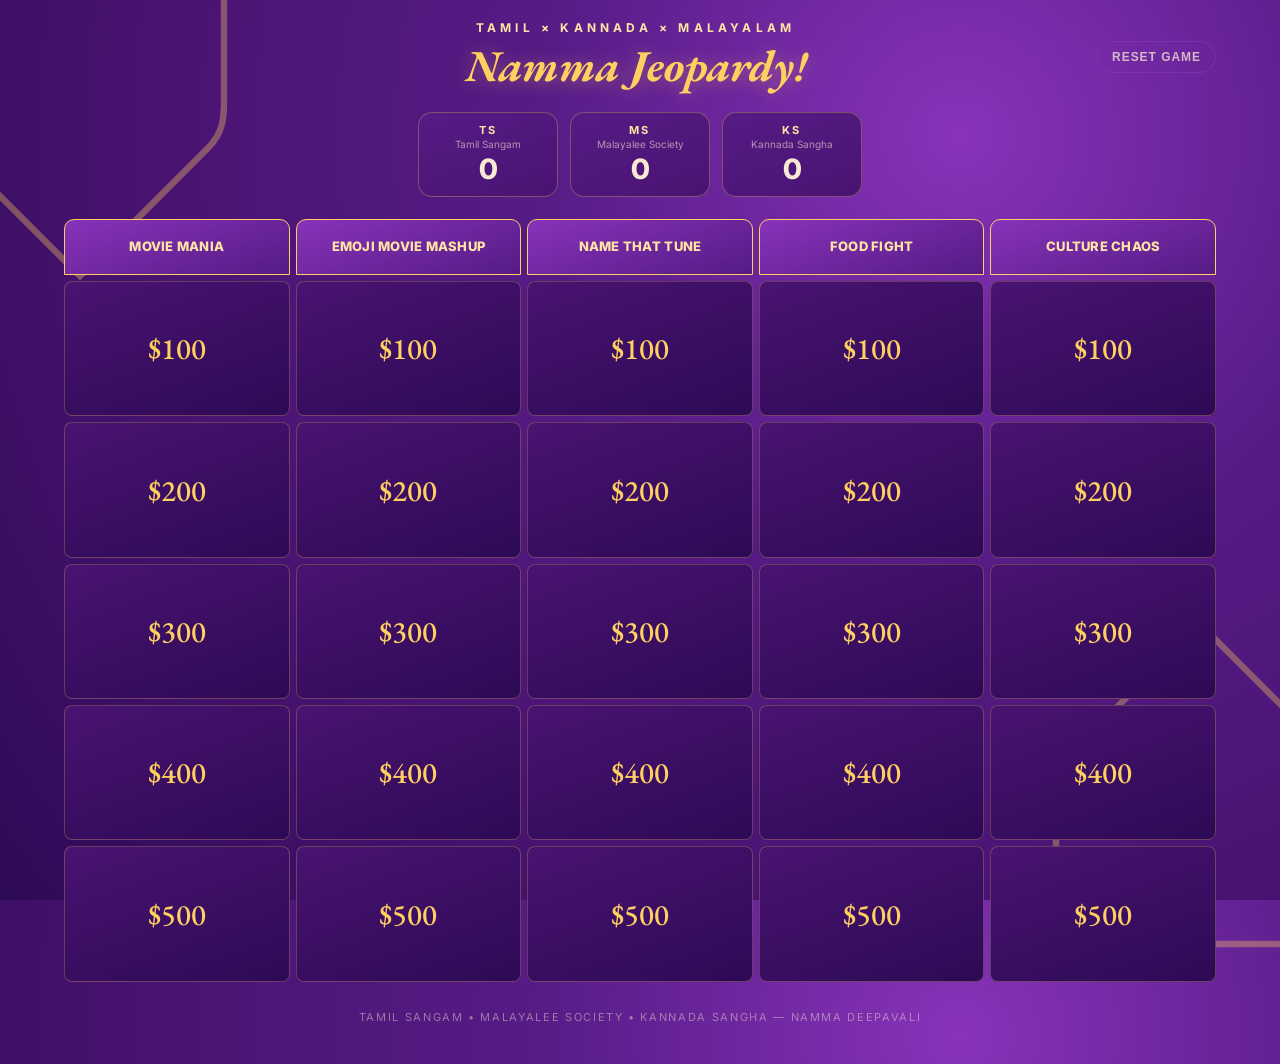
==== jeopardy/index.html @ 2c3c17ac "first pass" ====
<!doctype html>
<html lang="en">
<head>
<meta charset="UTF-8" />
<meta name="viewport" content="width=device-width, initial-scale=1.0" />
<title>Namma Jeopardy! — Deepavali Edition</title>
<link rel="stylesheet" href="style.css" />
</head>
<body>

<svg class="bg-arch tl" viewBox="0 0 200 220" fill="none" xmlns="http://www.w3.org/2000/svg">
  <path d="M100 10 L180 90 C190 100 190 110 190 120 L190 210 L10 210 L10 120 C10 110 10 100 20 90 Z" stroke="#FFD060" stroke-width="4"/>
</svg>
<svg class="bg-arch br" viewBox="0 0 200 220" fill="none" xmlns="http://www.w3.org/2000/svg">
  <path d="M100 10 L180 90 C190 100 190 110 190 120 L190 210 L10 210 L10 120 C10 110 10 100 20 90 Z" stroke="#FFD060" stroke-width="4"/>
</svg>

<div class="app">
  <div class="topbar">
    <div style="width:110px;"></div>
    <div class="title-block">
      <div class="eyebrow">Tamil &times; Kannada &times; Malayalam</div>
      <h1>Namma Jeopardy!</h1>
    </div>
    <button class="reset-btn" id="resetBtn">Reset Game</button>
  </div>

  <div class="scoreboard" id="scoreboard"></div>

  <div class="board" id="board"></div>

  <footer>Tamil Sangam &bull; Malayalee Society &bull; Kannada Sangha &mdash; Namma Deepavali</footer>
</div>

<!-- Clue / Answer full-screen view -->
<div class="clue-screen hidden" id="clueScreen">
  <div class="clue-meta" id="clueMeta"></div>

  <div id="clueStage">
    <div class="clue-label">Your Clue</div>
    <div class="clue-text" id="clueText"></div>
    <div class="btn-row">
      <button class="btn" id="revealBtn">Reveal Answer</button>
      <button class="btn secondary" id="backFromClueBtn">Back to Board</button>
    </div>
  </div>

  <div id="answerStage" style="display:none;">
    <div class="clue-label">The Answer Is</div>
    <div class="answer-block">
      <div class="answer-text" id="answerText"></div>
      <div class="answer-tag" id="answerTag"></div>
    </div>

    <div class="award-heading">Who got it right?</div>
    <div class="award-row" id="awardRow"></div>

    <div class="back-btn-wrap">
      <button class="btn secondary" id="backFromAnswerBtn">Back to Board</button>
    </div>
  </div>
</div>

<!-- Reset confirmation modal -->
<div class="modal-overlay hidden" id="resetModal">
  <div class="modal">
    <p>Reset the whole game? This clears every used clue and all team scores.</p>
    <div class="btn-row">
      <button class="btn" id="confirmResetBtn">Yes, Reset</button>
      <button class="btn secondary" id="cancelResetBtn">Cancel</button>
    </div>
  </div>
</div>

<!-- Manual score adjust modal -->
<div class="modal-overlay hidden" id="scoreModal">
  <div class="modal">
    <p id="scoreModalLabel"></p>
    <div class="score-adjust-row">
      <button id="scoreMinus">&minus;</button>
      <div class="value" id="scoreModalValue">0</div>
      <button id="scorePlus">+</button>
    </div>
    <div class="btn-row">
      <button class="btn secondary" id="closeScoreModal">Done</button>
    </div>
  </div>
</div>

<script src="data.js"></script>
<script src="app.js"></script>
</body>
</html>
---- jeopardy/style.css ----
@import url('https://fonts.googleapis.com/css2?family=Inter:wght@400;600;700;800&family=EB+Garamond:ital,wght@0,500;1,500&display=swap');

:root {
  --purple-deep: #2d0a55;
  --purple-mid: #491372;
  --purple-light: #561b85;
  --purple-bright: #8733ba;
  --magenta: #d3249b;
  --cream: #f8e9d2;
  --coral: #fc485a;
  --orange: #ff8b58;
  --gold: #ffd060;
  --gold-light: #ffe4a4;
  --white: #ffffff;
}

* { box-sizing: border-box; }

html, body {
  height: 100%;
  margin: 0;
}

body {
  font-family: 'Inter', system-ui, sans-serif;
  background: radial-gradient(circle at 75% 15%, var(--purple-bright) 0%, var(--purple-light) 35%, var(--purple-mid) 65%, var(--purple-deep) 100%);
  color: var(--cream);
  min-height: 100vh;
  display: flex;
  flex-direction: column;
  align-items: center;
  overflow-x: hidden;
}

.bg-arch {
  position: fixed;
  pointer-events: none;
  opacity: 0.35;
  z-index: 0;
}
.bg-arch.tl { top: -60px; left: -80px; width: 320px; transform: rotate(180deg); }
.bg-arch.br { bottom: -60px; right: -80px; width: 320px; }

.app {
  position: relative;
  z-index: 1;
  width: 100%;
  max-width: 1200px;
  padding: 20px 24px 40px;
  display: flex;
  flex-direction: column;
  align-items: center;
}

/* ---------- Header ---------- */
.topbar {
  width: 100%;
  display: flex;
  justify-content: space-between;
  align-items: center;
  margin-bottom: 18px;
  gap: 16px;
  flex-wrap: wrap;
}

.title-block {
  text-align: center;
  flex: 1;
}

.title-block .eyebrow {
  letter-spacing: 0.35em;
  font-size: 12px;
  font-weight: 700;
  color: var(--gold-light);
  text-transform: uppercase;
}

.title-block h1 {
  font-family: 'EB Garamond', serif;
  font-style: italic;
  font-size: 44px;
  margin: 2px 0 0;
  color: var(--gold);
  text-shadow: 0 2px 18px rgba(255, 208, 96, 0.35);
}

.reset-btn {
  background: transparent;
  border: 1px solid var(--purple-bright);
  color: var(--cream);
  opacity: 0.75;
  padding: 8px 14px;
  border-radius: 999px;
  font-size: 12px;
  font-weight: 700;
  letter-spacing: 0.08em;
  text-transform: uppercase;
  cursor: pointer;
  transition: all 0.15s ease;
  white-space: nowrap;
}
.reset-btn:hover { opacity: 1; border-color: var(--gold); color: var(--gold); }

/* ---------- Scoreboard ---------- */
.scoreboard {
  display: flex;
  gap: 12px;
  width: 100%;
  justify-content: center;
  margin-bottom: 22px;
  flex-wrap: wrap;
}

.team-score {
  background: linear-gradient(160deg, var(--purple-light), var(--purple-mid));
  border: 1px solid rgba(255, 208, 96, 0.3);
  border-radius: 14px;
  padding: 10px 20px;
  min-width: 140px;
  text-align: center;
  cursor: pointer;
  transition: transform 0.15s ease, border-color 0.15s ease;
}
.team-score:hover { transform: translateY(-2px); border-color: var(--gold); }
.team-score .label {
  font-size: 11px;
  letter-spacing: 0.2em;
  color: var(--gold-light);
  font-weight: 700;
}
.team-score .full {
  font-size: 10px;
  color: var(--cream);
  opacity: 0.6;
  margin-top: 1px;
}
.team-score .points {
  font-size: 28px;
  font-weight: 800;
  color: var(--cream);
  margin-top: 2px;
}

/* ---------- Board ---------- */
.board {
  display: grid;
  grid-template-columns: repeat(5, 1fr);
  gap: 6px;
  width: 100%;
}

.cat-header {
  background: linear-gradient(160deg, var(--purple-bright), var(--purple-light));
  border: 1px solid var(--gold);
  border-radius: 10px 10px 0 0;
  padding: 12px 6px;
  text-align: center;
  font-weight: 800;
  font-size: 13px;
  letter-spacing: 0.02em;
  text-transform: uppercase;
  color: var(--gold-light);
  min-height: 56px;
  display: flex;
  align-items: center;
  justify-content: center;
  line-height: 1.2;
}

.cell {
  aspect-ratio: 5 / 3;
  border: 1px solid rgba(255, 208, 96, 0.25);
  border-radius: 8px;
  background: linear-gradient(160deg, var(--purple-mid), var(--purple-deep));
  display: flex;
  align-items: center;
  justify-content: center;
  font-family: 'EB Garamond', serif;
  font-weight: 500;
  font-size: 30px;
  color: var(--gold);
  cursor: pointer;
  transition: transform 0.12s ease, box-shadow 0.12s ease, background 0.12s ease;
  position: relative;
}

.cell:hover {
  background: linear-gradient(160deg, var(--purple-bright), var(--purple-light));
  transform: scale(1.03);
  box-shadow: 0 6px 20px rgba(135, 51, 186, 0.45);
}

.cell.used {
  background: rgba(45, 10, 85, 0.4);
  color: rgba(255, 208, 96, 0.25);
  cursor: default;
  border-color: rgba(255, 208, 96, 0.08);
}
.cell.used:hover { transform: none; box-shadow: none; background: rgba(45, 10, 85, 0.4); }
.cell.used::after {
  content: "✓";
  position: absolute;
  font-family: 'Inter', sans-serif;
  font-size: 20px;
  font-weight: 800;
  color: rgba(211, 36, 155, 0.55);
}

/* ---------- Clue overlay ---------- */
.clue-screen {
  position: fixed;
  inset: 0;
  z-index: 10;
  background: radial-gradient(circle at 50% 20%, var(--purple-bright) 0%, var(--purple-mid) 45%, var(--purple-deep) 100%);
  display: flex;
  flex-direction: column;
  align-items: center;
  justify-content: center;
  padding: 40px;
  text-align: center;
}

.clue-screen.hidden { display: none; }

.clue-meta {
  letter-spacing: 0.3em;
  text-transform: uppercase;
  font-size: 13px;
  font-weight: 700;
  color: var(--gold-light);
  margin-bottom: 28px;
}

.clue-label {
  display: inline-block;
  border: 1px solid var(--gold);
  color: var(--gold);
  letter-spacing: 0.25em;
  font-size: 12px;
  font-weight: 700;
  padding: 5px 16px;
  border-radius: 999px;
  margin-bottom: 26px;
  text-transform: uppercase;
}

.clue-text {
  font-family: 'EB Garamond', serif;
  font-size: 40px;
  max-width: 820px;
  line-height: 1.35;
  color: var(--white);
  margin-bottom: 10px;
}

.clue-text.emoji {
  font-size: 64px;
  font-family: inherit;
  line-height: 1.6;
}

.answer-block {
  margin-top: 6px;
}

.answer-text {
  font-family: 'EB Garamond', serif;
  font-size: 44px;
  color: var(--gold);
  margin-bottom: 6px;
}

.answer-tag {
  font-size: 14px;
  color: var(--cream);
  opacity: 0.7;
  margin-bottom: 30px;
}

.btn-row {
  display: flex;
  gap: 14px;
  flex-wrap: wrap;
  justify-content: center;
  margin-top: 18px;
}

.btn {
  background: linear-gradient(160deg, var(--gold-light), var(--gold));
  color: var(--purple-deep);
  border: none;
  padding: 14px 28px;
  border-radius: 999px;
  font-weight: 800;
  font-size: 14px;
  letter-spacing: 0.06em;
  text-transform: uppercase;
  cursor: pointer;
  transition: transform 0.12s ease, box-shadow 0.12s ease;
}
.btn:hover { transform: translateY(-2px); box-shadow: 0 8px 22px rgba(255, 208, 96, 0.35); }

.btn.secondary {
  background: transparent;
  color: var(--cream);
  border: 1px solid rgba(248, 233, 210, 0.4);
}
.btn.secondary:hover { border-color: var(--gold); color: var(--gold); box-shadow: none; }

.award-heading {
  font-size: 13px;
  letter-spacing: 0.2em;
  text-transform: uppercase;
  color: var(--cream);
  opacity: 0.7;
  margin: 26px 0 10px;
}

.award-row {
  display: flex;
  gap: 12px;
  flex-wrap: wrap;
  justify-content: center;
}

.award-btn {
  background: linear-gradient(160deg, var(--purple-light), var(--purple-mid));
  border: 1px solid var(--gold);
  color: var(--gold-light);
  padding: 10px 20px;
  border-radius: 10px;
  font-weight: 700;
  font-size: 13px;
  cursor: pointer;
  transition: all 0.12s ease;
}
.award-btn:hover { background: linear-gradient(160deg, var(--purple-bright), var(--purple-light)); color: var(--white); }

.award-btn.none {
  border-color: rgba(248, 233, 210, 0.3);
  color: var(--cream);
  opacity: 0.7;
}

.back-btn-wrap {
  margin-top: 34px;
}

/* ---------- Modal (reset confirm / score adjust) ---------- */
.modal-overlay {
  position: fixed;
  inset: 0;
  background: rgba(10, 2, 24, 0.65);
  display: flex;
  align-items: center;
  justify-content: center;
  z-index: 20;
}
.modal-overlay.hidden { display: none; }

.modal {
  background: linear-gradient(160deg, var(--purple-light), var(--purple-deep));
  border: 1px solid var(--gold);
  border-radius: 16px;
  padding: 28px 32px;
  max-width: 360px;
  text-align: center;
}
.modal p { margin: 0 0 20px; font-size: 15px; line-height: 1.5; }
.modal .btn-row { margin-top: 0; }

.score-adjust-row {
  display: flex;
  align-items: center;
  justify-content: center;
  gap: 16px;
  margin-bottom: 20px;
}
.score-adjust-row button {
  width: 40px;
  height: 40px;
  border-radius: 50%;
  border: 1px solid var(--gold);
  background: transparent;
  color: var(--gold);
  font-size: 20px;
  font-weight: 800;
  cursor: pointer;
}
.score-adjust-row button:hover { background: var(--gold); color: var(--purple-deep); }
.score-adjust-row .value {
  font-size: 30px;
  font-weight: 800;
  min-width: 70px;
}

footer {
  margin-top: 28px;
  font-size: 11px;
  letter-spacing: 0.15em;
  text-transform: uppercase;
  color: var(--cream);
  opacity: 0.45;
  text-align: center;
}

@media (max-width: 760px) {
  .title-block h1 { font-size: 30px; }
  .cat-header { font-size: 10px; min-height: 46px; }
  .cell { font-size: 18px; }
  .clue-text { font-size: 26px; }
  .clue-text.emoji { font-size: 40px; }
  .answer-text { font-size: 28px; }
}
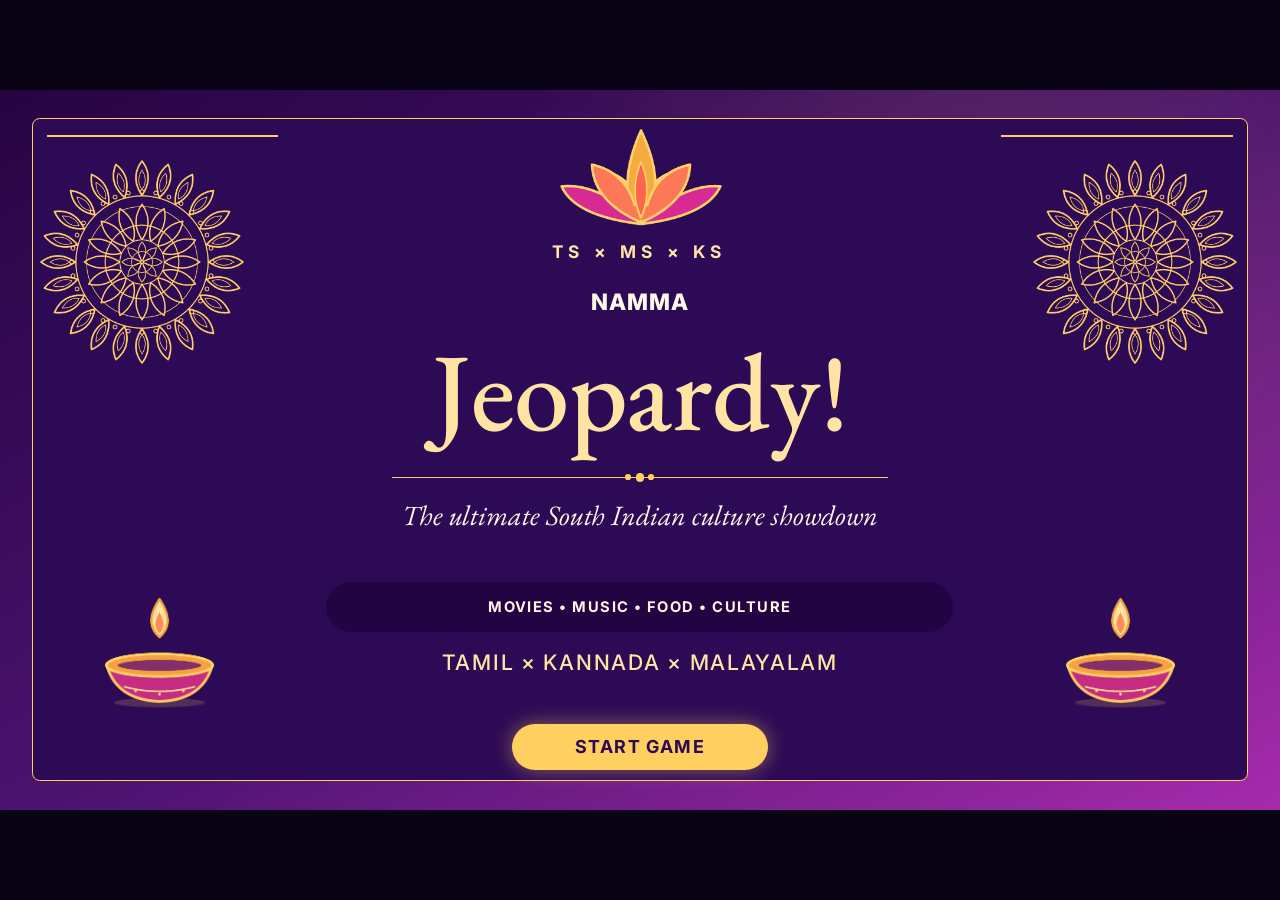
==== commit c9ef9e19: "fix styling" ====
--- a/jeopardy/index.html
+++ b/jeopardy/index.html
@@ -7,84 +7,127 @@
 <link rel="stylesheet" href="style.css" />
 </head>
 <body>
+<div class="viewport">
 
-<svg class="bg-arch tl" viewBox="0 0 200 220" fill="none" xmlns="http://www.w3.org/2000/svg">
-  <path d="M100 10 L180 90 C190 100 190 110 190 120 L190 210 L10 210 L10 120 C10 110 10 100 20 90 Z" stroke="#FFD060" stroke-width="4"/>
-</svg>
-<svg class="bg-arch br" viewBox="0 0 200 220" fill="none" xmlns="http://www.w3.org/2000/svg">
-  <path d="M100 10 L180 90 C190 100 190 110 190 120 L190 210 L10 210 L10 120 C10 110 10 100 20 90 Z" stroke="#FFD060" stroke-width="4"/>
-</svg>
+  <!-- ============ TITLE SCREEN ============ -->
+  <div class="slide bg-title active" id="screen-title">
+    <div class="card frame"></div>
+    <div class="line topline box" style="left:3.675%;top:6.267%;width:18.075%;"></div>
+    <div class="line topline box" style="left:78.225%;top:6.267%;width:18.075%;"></div>
+    <img class="art box" src="assets/mandala.png" style="left:1.875%;top:7.467%;width:18.45%;height:32.8%;" />
+    <img class="art box" src="assets/mandala.png" style="left:79.425%;top:7.467%;width:18.45%;height:32.8%;" />
+    <img class="art box" src="assets/lotus.png" style="left:41.1%;top:1.733%;width:18%;height:18.56%;" />
 
-<div class="app">
-  <div class="topbar">
-    <div style="width:110px;"></div>
-    <div class="title-block">
-      <div class="eyebrow">Tamil &times; Kannada &times; Malayalam</div>
-      <h1>Namma Jeopardy!</h1>
-    </div>
-    <button class="reset-btn" id="resetBtn">Reset Game</button>
+    <div class="txt center eyebrow box" style="left:28.2%;top:21.067%;width:43.5%;height:4.133%;">TS &times; MS &times; KS</div>
+    <div class="txt center namma box" style="left:15%;top:27.6%;width:69.975%;height:7.333%;">NAMMA</div>
+    <div class="txt garamond center script-title box" style="left:10.725%;top:32.667%;width:78.6%;height:18%;">Jeopardy!</div>
+
+    <div class="line divider box" style="left:30.6%;top:53.733%;width:38.775%;"></div>
+    <div class="dot box" style="left:49.657%;top:53.187%;width:0.675%;height:1.2%;"></div>
+    <div class="dot box" style="left:48.862%;top:53.333%;width:0.45%;height:0.8%;"></div>
+    <div class="dot box" style="left:50.663%;top:53.333%;width:0.45%;height:0.8%;"></div>
+
+    <div class="txt garamond center tagline box" style="left:15.75%;top:56.8%;width:68.475%;height:6.667%;">The ultimate South Indian culture showdown</div>
+
+    <div class="card pillbar box" style="left:25.5%;top:68.4%;width:48.975%;height:6.933%;border:none;"></div>
+    <div class="txt center pillbar-text box" style="left:26.625%;top:68.933%;width:46.725%;height:5.867%;display:flex;align-items:center;justify-content:center;">MOVIES &bull; MUSIC &bull; FOOD &bull; CULTURE</div>
+    <div class="txt center sub-languages box" style="left:30%;top:77.733%;width:39.975%;height:5.733%;">TAMIL &times; KANNADA &times; MALAYALAM</div>
+
+    <img class="art box" src="assets/diya.png" style="left:6.225%;top:68.8%;width:12.525%;height:17.368%;" />
+    <img class="art box" src="assets/diya.png" style="left:81.3%;top:68.8%;width:12.525%;height:17.368%;" />
+
+    <button class="pill start-btn" id="startBtn" style="left:40%;top:88%;width:20%;height:6.5%;">Start Game</button>
   </div>
 
-  <div class="scoreboard" id="scoreboard"></div>
+  <!-- ============ BOARD SCREEN ============ -->
+  <div class="slide bg-dark" id="screen-board">
+    <div class="card frame1"></div>
+    <div class="card frame2"></div>
+    <div class="card frame3"></div>
+    <button id="boardResetBtn">Reset Game</button>
+    <button id="boardFinishBtn">Finish Game</button>
 
-  <div class="board" id="board"></div>
+    <div class="card grid-card"></div>
+    <div class="txt garamond center board-title box" style="left:8.625%;top:11.2%;width:82.725%;height:7.733%;">South Side Jeopardy</div>
+    <div class="txt center sparkle box" style="left:48.5%;top:17.6%;width:3%;height:2%;">&#10022;</div>
+    <div class="txt center board-sub box" style="left:10.5%;top:18.8%;width:78.975%;height:3.333%;">PICK A CATEGORY &amp; POINT VALUE</div>
 
-  <footer>Tamil Sangam &bull; Malayalee Society &bull; Kannada Sangha &mdash; Namma Deepavali</footer>
-</div>
+    <div class="scorebar" id="scoreboard"></div>
 
-<!-- Clue / Answer full-screen view -->
-<div class="clue-screen hidden" id="clueScreen">
-  <div class="clue-meta" id="clueMeta"></div>
+    <div id="boardGrid"></div>
 
-  <div id="clueStage">
-    <div class="clue-label">Your Clue</div>
-    <div class="clue-text" id="clueText"></div>
-    <div class="btn-row">
-      <button class="btn" id="revealBtn">Reveal Answer</button>
-      <button class="btn secondary" id="backFromClueBtn">Back to Board</button>
-    </div>
+    <div class="txt center board-footer box" style="left:8.625%;top:84.667%;width:82.725%;height:3.2%;">KS &times; MS &times; TS &nbsp;&nbsp;&bull;&nbsp;&nbsp; NAMMA DEEPAVALI</div>
   </div>
 
-  <div id="answerStage" style="display:none;">
-    <div class="clue-label">The Answer Is</div>
-    <div class="answer-block">
-      <div class="answer-text" id="answerText"></div>
-      <div class="answer-tag" id="answerTag"></div>
-    </div>
+  <!-- ============ CLUE SCREEN ============ -->
+  <div class="slide bg-dark" id="screen-clue">
+    <div class="card outer"></div>
+    <img class="art mandala-big box" src="assets/mandala.png" />
+    <img class="art mandala-small box" src="assets/mandala.png" />
+    <img class="art diya box" src="assets/diya.png" />
 
-    <div class="award-heading">Who got it right?</div>
-    <div class="award-row" id="awardRow"></div>
+    <div class="txt meta box" id="clueMeta" style="left:7.05%;top:11.467%;width:60%;height:4.267%;"></div>
+    <div class="pill clue-tag static box" style="left:7.05%;top:19.867%;width:12.9%;height:6.4%;">Your Clue</div>
+    <div class="txt garamond clue-body box" id="clueBody" style="left:6.525%;top:30%;width:61.125%;height:31.333%;"></div>
 
-    <div class="back-btn-wrap">
-      <button class="btn secondary" id="backFromAnswerBtn">Back to Board</button>
-    </div>
+    <div class="line divider-line box" style="left:7.2%;top:65.467%;width:59.25%;"></div>
+    <div class="dot box" style="left:36.495%;top:64.92%;width:0.675%;height:1.2%;"></div>
+    <div class="dot box" style="left:35.7%;top:65.067%;width:0.45%;height:0.8%;"></div>
+    <div class="dot box" style="left:37.5%;top:65.067%;width:0.45%;height:0.8%;"></div>
+
+    <div class="txt lock-label box" style="left:7.125%;top:72.133%;width:36.375%;height:4%;">Lock in your answer</div>
+    <button class="pill reveal-btn box" id="revealBtn" style="left:40.65%;top:77.2%;width:22.875%;height:7.867%;">Reveal Answer</button>
+
+    <div class="line footer-line box" style="left:5.4%;top:90.533%;width:89.175%;"></div>
+    <div class="txt footer-text box" style="left:5.55%;top:91.467%;width:26.25%;height:3.6%;">Namma Deepavali</div>
+    <div class="txt right footer-text box" id="clueNum" style="left:91.35%;top:91.467%;width:3.075%;height:3.6%;"></div>
   </div>
-</div>
 
-<!-- Reset confirmation modal -->
-<div class="modal-overlay hidden" id="resetModal">
-  <div class="modal">
-    <p>Reset the whole game? This clears every used clue and all team scores.</p>
-    <div class="btn-row">
-      <button class="btn" id="confirmResetBtn">Yes, Reset</button>
-      <button class="btn secondary" id="cancelResetBtn">Cancel</button>
-    </div>
+  <!-- ============ ANSWER SCREEN ============ -->
+  <div class="slide bg-dark" id="screen-answer">
+    <div class="card outer"></div>
+    <div class="card side-panel box"></div>
+    <div class="art-wrap box" style="left:62.175%;top:11.333%;width:30%;height:73.2%;"><img class="art" src="assets/arch.png" /></div>
+    <div class="art-wrap box" style="left:65.85%;top:31.6%;width:23.1%;height:32.032%;"><img class="art" src="assets/diya.png" /></div>
+
+    <div class="txt meta box" id="ansMeta" style="left:6.6%;top:9.733%;width:50.625%;height:4%;"></div>
+    <div class="txt garamond lead box" style="left:5.925%;top:19.333%;width:51.75%;height:15.733%;">The answer is&hellip;</div>
+    <div class="line divider-line box" style="left:6.6%;top:40.133%;width:36.15%;"></div>
+    <div class="txt garamond answer-name box" id="ansName" style="left:6.3%;top:44.533%;width:51.15%;height:16.267%;"></div>
+    <div class="txt tag box" id="ansTag" style="left:6.6%;top:63.733%;width:51.9%;height:5.6%;"></div>
+
+    <div class="txt award-heading box" style="left:6.6%;top:70.2%;width:50%;height:3%;">Who got it right?</div>
+    <div class="award-row box" id="awardRow" style="left:6.6%;top:74%;width:52%;height:6%;"></div>
+
+    <button class="pill back-btn box" id="backFromAnswerBtn" style="left:6.525%;top:81.5%;width:24.375%;height:7.467%;">Back to Board</button>
+
+    <div class="line footer-line box" style="left:5.4%;top:90.533%;width:89.175%;"></div>
+    <div class="txt footer-text box" style="left:5.55%;top:91.467%;width:26.25%;height:3.6%;">Namma Deepavali</div>
+    <div class="txt right footer-text box" id="ansNum" style="left:91.35%;top:91.467%;width:3.075%;height:3.6%;"></div>
   </div>
-</div>
 
-<!-- Manual score adjust modal -->
-<div class="modal-overlay hidden" id="scoreModal">
-  <div class="modal">
-    <p id="scoreModalLabel"></p>
-    <div class="score-adjust-row">
-      <button id="scoreMinus">&minus;</button>
-      <div class="value" id="scoreModalValue">0</div>
-      <button id="scorePlus">+</button>
-    </div>
-    <div class="btn-row">
-      <button class="btn secondary" id="closeScoreModal">Done</button>
-    </div>
+  <!-- ============ CLOSING SCREEN ============ -->
+  <div class="slide bg-title" id="screen-closing">
+    <div class="card frame"></div>
+    <img class="art mandala-center box" src="assets/mandala.png" />
+
+    <div class="txt center kicker box" style="left:20.475%;top:20.133%;width:59.25%;height:4.133%;">KS &times; MS &times; TS / NAMMA DEEPAVALI</div>
+    <div class="txt garamond center wellplayed box" style="left:10.125%;top:32.667%;width:79.725%;height:20.267%;">Well played!</div>
+
+    <div class="line divider-line box" style="left:33.825%;top:59.333%;width:32.25%;"></div>
+    <div class="dot box" style="left:49.62%;top:58.787%;width:0.675%;height:1.2%;"></div>
+    <div class="dot box" style="left:48.825%;top:58.933%;width:0.45%;height:0.8%;"></div>
+    <div class="dot box" style="left:50.625%;top:58.933%;width:0.45%;height:0.8%;"></div>
+
+    <div class="txt garamond center thanks box" style="left:18.225%;top:64.4%;width:63.675%;height:9.333%;">Thanks for playing along</div>
+    <div class="txt center sangams box" style="left:8.175%;top:80.667%;width:83.625%;height:4.133%;">TAMIL SANGAM &bull; MALAYALEE SOCIETY &bull; KANNADA SANGHA</div>
+
+    <img class="art lotus-left box" src="assets/lotus.png" />
+    <img class="art lotus-right box" src="assets/lotus.png" />
+
+    <button class="pill restart-btn box" id="restartBtn" style="left:38%;top:88%;width:24%;height:6%;">Play Again</button>
   </div>
+
 </div>
 
 <script src="data.js"></script>
--- a/jeopardy/style.css
+++ b/jeopardy/style.css
@@ -1,415 +1,327 @@
-@import url('https://fonts.googleapis.com/css2?family=Inter:wght@400;600;700;800&family=EB+Garamond:ital,wght@0,500;1,500&display=swap');
+@import url('https://fonts.googleapis.com/css2?family=Inter:wght@400;500;600;700;800&family=EB+Garamond:ital,wght@0,400;0,500;1,500&display=swap');
 
 :root {
+  /* 1 "u" = 1% of the slide's rendered width. Slide is a fixed 16:9 (13.333in x 7.5in = 960pt x 540pt). */
+  --u: min(1vw, 1.7778vh);
+
   --purple-deep: #2d0a55;
   --purple-mid: #491372;
   --purple-light: #561b85;
   --purple-bright: #8733ba;
   --magenta: #d3249b;
   --cream: #f8e9d2;
+  --cream-bright: #fff7e8;
   --coral: #fc485a;
   --orange: #ff8b58;
   --gold: #ffd060;
   --gold-light: #ffe4a4;
   --white: #ffffff;
+  --dark-caption: #310b51;
 }
 
 * { box-sizing: border-box; }
-
 html, body {
   height: 100%;
   margin: 0;
+  overflow: hidden;
+  background: #0a0215;
 }
 
 body {
+  display: flex;
+  align-items: center;
+  justify-content: center;
+}
+
+.viewport {
+  width: 100vw;
+  height: 100vh;
+  display: flex;
+  align-items: center;
+  justify-content: center;
+}
+
+/* The slide: fixed 16:9 box that always fits the viewport, never scrolls. */
+.slide {
+  position: relative;
+  width: calc(var(--u) * 100);
+  height: calc(var(--u) * 56.25);
+  overflow: hidden;
   font-family: 'Inter', system-ui, sans-serif;
-  background: radial-gradient(circle at 75% 15%, var(--purple-bright) 0%, var(--purple-light) 35%, var(--purple-mid) 65%, var(--purple-deep) 100%);
-  color: var(--cream);
-  min-height: 100vh;
-  display: flex;
-  flex-direction: column;
-  align-items: center;
-  overflow-x: hidden;
-}
-
-.bg-arch {
-  position: fixed;
+  background-size: cover;
+  background-position: center;
+  display: none;
+}
+.slide.active { display: block; }
+
+.slide.bg-dark { background-image: url('assets/bg-dark.png'); }
+.slide.bg-title { background-image: url('assets/bg-title.png'); }
+.slide.bg-cream { background-image: url('assets/bg-cream.png'); }
+
+/* generic absolutely-positioned box: left/top/width/height set inline per element */
+.box { position: absolute; }
+
+.card {
+  position: absolute;
+  border-style: solid;
+  box-sizing: border-box;
+}
+
+img.art {
+  position: absolute;
+  width: 100%;
+  height: 100%;
+  object-fit: contain;
   pointer-events: none;
-  opacity: 0.35;
-  z-index: 0;
-}
-.bg-arch.tl { top: -60px; left: -80px; width: 320px; transform: rotate(180deg); }
-.bg-arch.br { bottom: -60px; right: -80px; width: 320px; }
-
-.app {
-  position: relative;
-  z-index: 1;
-  width: 100%;
-  max-width: 1200px;
-  padding: 20px 24px 40px;
-  display: flex;
-  flex-direction: column;
-  align-items: center;
-}
-
-/* ---------- Header ---------- */
-.topbar {
-  width: 100%;
-  display: flex;
-  justify-content: space-between;
-  align-items: center;
-  margin-bottom: 18px;
-  gap: 16px;
-  flex-wrap: wrap;
-}
-
-.title-block {
+}
+
+.txt {
+  position: absolute;
+  font-family: 'Inter', sans-serif;
+  white-space: pre-wrap;
+  line-height: 1.15;
+}
+.txt.garamond { font-family: 'EB Garamond', serif; line-height: 1.2; }
+.txt.center { text-align: center; }
+.txt.right { text-align: right; }
+
+.line {
+  position: absolute;
+  background: var(--gold);
+}
+
+.dot {
+  position: absolute;
+  background: var(--gold);
+  border-radius: 50%;
+}
+
+.pill {
+  position: absolute;
+  display: flex;
+  align-items: center;
+  justify-content: center;
+  border-style: solid;
+  font-family: 'Inter', sans-serif;
+  font-weight: 700;
+  text-transform: uppercase;
+  cursor: pointer;
   text-align: center;
-  flex: 1;
-}
-
-.title-block .eyebrow {
-  letter-spacing: 0.35em;
-  font-size: 12px;
-  font-weight: 700;
+  line-height: 1.1;
+}
+.pill:hover { filter: brightness(1.12); }
+.pill.static { cursor: default; }
+.pill.static:hover { filter: none; }
+
+/* ============ TITLE SCREEN ============ */
+#screen-title .frame {
+  left: 2.475%; top: 3.867%; width: 95.025%; height: 92.133%;
+  background: var(--purple-deep);
+  border-color: var(--gold);
+  border-width: calc(var(--u) * 0.1144);
+  border-radius: calc(var(--u) * 0.6);
+}
+#screen-title .topline { height: calc(var(--u) * 0.1197); }
+#screen-title .eyebrow { font-weight: 700; letter-spacing: 0.3em; color: var(--gold-light); font-size: calc(var(--u) * 1.354); }
+#screen-title .namma { font-weight: 800; color: var(--cream-bright); font-size: calc(var(--u) * 1.771); letter-spacing: 0.04em; }
+#screen-title .script-title { font-weight: 500; color: var(--gold-light); font-size: calc(var(--u) * 8.646); }
+#screen-title .divider { height: calc(var(--u) * 0.1249); }
+#screen-title .tagline { font-style: italic; color: var(--cream-bright); font-size: calc(var(--u) * 2.1875); }
+#screen-title .pillbar { background: #230443; border-radius: calc(var(--u) * 2); }
+#screen-title .pillbar-text { font-weight: 700; letter-spacing: 0.1em; color: var(--cream-bright); font-size: calc(var(--u) * 1.146); }
+#screen-title .sub-languages { font-weight: 500; letter-spacing: 0.08em; color: var(--gold-light); font-size: calc(var(--u) * 1.667); }
+#screen-title .start-btn {
+  background: var(--gold);
+  color: var(--purple-deep);
+  border: none;
+  border-radius: calc(var(--u) * 3);
+  font-size: calc(var(--u) * 1.4);
+  letter-spacing: 0.08em;
+  box-shadow: 0 0 calc(var(--u) * 1.5) rgba(255, 208, 96, 0.45);
+}
+
+/* ============ BOARD SCREEN ============ */
+#screen-board .frame1 { left: 3%; top: 5.467%; width: 93.975%; height: 88.533%; background: var(--purple-deep); border-color: var(--gold); border-width: calc(var(--u) * 0.1144); border-radius: calc(var(--u) * 0.6); }
+#screen-board .frame2 { left: 5.25%; top: 9.333%; width: 89.475%; height: 76.4%; background: var(--purple-deep); border-color: var(--gold); border-width: calc(var(--u) * 0.1718); border-radius: calc(var(--u) * 0.4); }
+#screen-board .frame3 { left: 6.075%; top: 10.8%; width: 87.825%; height: 73.467%; background: var(--purple-deep); border-color: var(--gold); border-width: calc(var(--u) * 0.0781); border-radius: calc(var(--u) * 0.3); }
+#screen-board .grid-card { left: 6.6%; top: 12%; width: 86.775%; height: 69.867%; background: var(--purple-deep); }
+#screen-board .board-title { font-weight: 400; color: var(--gold); font-size: calc(var(--u) * 3.6458); }
+#screen-board .board-sub { font-weight: 700; letter-spacing: 0.08em; color: var(--cream); font-size: calc(var(--u) * 1.146); }
+#screen-board .sparkle { color: var(--gold-light); font-size: calc(var(--u) * 1.3); }
+#screen-board .board-footer { font-weight: 700; letter-spacing: 0.08em; color: var(--cream); font-size: calc(var(--u) * 0.9375); }
+
+.cat-header {
+  position: absolute;
+  border-color: var(--gold);
+  border-style: solid;
+  border-width: calc(var(--u) * 0.1042);
+  border-radius: calc(var(--u) * 0.4);
+  display: flex;
+  align-items: center;
+  justify-content: center;
+  text-align: center;
+  font-weight: 700;
+  text-transform: uppercase;
+  color: #fff;
+  padding: 0 2%;
+  line-height: 1.15;
+}
+
+.point-cell {
+  position: absolute;
+  border-color: var(--gold);
+  border-style: solid;
+  border-width: calc(var(--u) * 0.0781);
+  border-radius: calc(var(--u) * 0.3);
+  display: flex;
+  align-items: center;
+  justify-content: center;
+  font-weight: 700;
+  color: var(--gold);
+  font-size: calc(var(--u) * 2.6042);
+  cursor: pointer;
+  transition: filter 0.12s ease, transform 0.12s ease;
+}
+.point-cell:hover { filter: brightness(1.25); }
+.point-cell.used {
+  cursor: default;
+  color: rgba(255, 208, 96, 0.2);
+  filter: brightness(0.55);
+}
+.point-cell.used:hover { filter: brightness(0.55); }
+.point-cell.used::after {
+  content: "✓";
+  position: absolute;
+  color: rgba(211, 36, 155, 0.6);
+  font-size: calc(var(--u) * 1.6);
+  font-family: 'Inter', sans-serif;
+}
+
+#boardResetBtn {
+  position: absolute;
+  left: 2%; top: 1.3%;
+  background: transparent;
+  border: calc(var(--u) * 0.06) solid var(--gold-light);
   color: var(--gold-light);
-  text-transform: uppercase;
-}
-
-.title-block h1 {
-  font-family: 'EB Garamond', serif;
-  font-style: italic;
-  font-size: 44px;
-  margin: 2px 0 0;
-  color: var(--gold);
-  text-shadow: 0 2px 18px rgba(255, 208, 96, 0.35);
-}
-
-.reset-btn {
-  background: transparent;
-  border: 1px solid var(--purple-bright);
-  color: var(--cream);
-  opacity: 0.75;
-  padding: 8px 14px;
-  border-radius: 999px;
-  font-size: 12px;
+  font-family: 'Inter', sans-serif;
   font-weight: 700;
   letter-spacing: 0.08em;
   text-transform: uppercase;
-  cursor: pointer;
-  transition: all 0.15s ease;
-  white-space: nowrap;
-}
-.reset-btn:hover { opacity: 1; border-color: var(--gold); color: var(--gold); }
-
-/* ---------- Scoreboard ---------- */
-.scoreboard {
-  display: flex;
-  gap: 12px;
-  width: 100%;
-  justify-content: center;
-  margin-bottom: 22px;
-  flex-wrap: wrap;
-}
-
-.team-score {
-  background: linear-gradient(160deg, var(--purple-light), var(--purple-mid));
-  border: 1px solid rgba(255, 208, 96, 0.3);
-  border-radius: 14px;
-  padding: 10px 20px;
-  min-width: 140px;
-  text-align: center;
-  cursor: pointer;
-  transition: transform 0.15s ease, border-color 0.15s ease;
-}
-.team-score:hover { transform: translateY(-2px); border-color: var(--gold); }
-.team-score .label {
-  font-size: 11px;
-  letter-spacing: 0.2em;
+  font-size: calc(var(--u) * 0.8);
+  padding: calc(var(--u) * 0.35) calc(var(--u) * 0.9);
+  border-radius: calc(var(--u) * 2);
+  cursor: pointer;
+  z-index: 5;
+}
+#boardFinishBtn {
+  position: absolute;
+  right: 2%; top: 1.3%;
+  background: transparent;
+  border: calc(var(--u) * 0.06) solid var(--gold-light);
   color: var(--gold-light);
-  font-weight: 700;
-}
-.team-score .full {
-  font-size: 10px;
+  font-family: 'Inter', sans-serif;
+  font-weight: 700;
+  letter-spacing: 0.08em;
+  text-transform: uppercase;
+  font-size: calc(var(--u) * 0.8);
+  padding: calc(var(--u) * 0.35) calc(var(--u) * 0.9);
+  border-radius: calc(var(--u) * 2);
+  cursor: pointer;
+  z-index: 5;
+}
+
+.scorebar {
+  position: absolute;
+  left: 6.6%; top: 1.0%; width: 86.775%; height: 3.2%;
+  display: flex;
+  justify-content: center;
+  gap: 2%;
+}
+.score-chip {
+  display: flex;
+  align-items: center;
+  gap: 0.5em;
+  background: rgba(135, 51, 186, 0.35);
+  border: calc(var(--u) * 0.06) solid var(--gold);
+  border-radius: calc(var(--u) * 2);
+  padding: 0 1.2%;
   color: var(--cream);
-  opacity: 0.6;
-  margin-top: 1px;
-}
-.team-score .points {
-  font-size: 28px;
-  font-weight: 800;
-  color: var(--cream);
-  margin-top: 2px;
-}
-
-/* ---------- Board ---------- */
-.board {
-  display: grid;
-  grid-template-columns: repeat(5, 1fr);
-  gap: 6px;
-  width: 100%;
-}
-
-.cat-header {
-  background: linear-gradient(160deg, var(--purple-bright), var(--purple-light));
-  border: 1px solid var(--gold);
-  border-radius: 10px 10px 0 0;
-  padding: 12px 6px;
-  text-align: center;
-  font-weight: 800;
-  font-size: 13px;
-  letter-spacing: 0.02em;
-  text-transform: uppercase;
-  color: var(--gold-light);
-  min-height: 56px;
-  display: flex;
-  align-items: center;
-  justify-content: center;
-  line-height: 1.2;
-}
-
-.cell {
-  aspect-ratio: 5 / 3;
-  border: 1px solid rgba(255, 208, 96, 0.25);
-  border-radius: 8px;
-  background: linear-gradient(160deg, var(--purple-mid), var(--purple-deep));
-  display: flex;
-  align-items: center;
-  justify-content: center;
-  font-family: 'EB Garamond', serif;
-  font-weight: 500;
-  font-size: 30px;
-  color: var(--gold);
-  cursor: pointer;
-  transition: transform 0.12s ease, box-shadow 0.12s ease, background 0.12s ease;
+  font-weight: 700;
+  font-size: calc(var(--u) * 1.1);
+  cursor: pointer;
+}
+.score-chip .lbl { color: var(--gold-light); }
+
+/* ============ CLUE SCREEN ============ */
+#screen-clue .outer { left: 2.4%; top: 4%; width: 95.175%; height: 92%; border-color: var(--gold); border-width: calc(var(--u) * 0.1353); border-radius: calc(var(--u) * 0.5); }
+#screen-clue .meta { font-weight: 700; color: var(--cream-bright); font-size: calc(var(--u) * 1.25); }
+#screen-clue .clue-tag {
+  background: var(--magenta); border-color: var(--gold); border-width: calc(var(--u) * 0.0833);
+  color: #fff; font-size: calc(var(--u) * 1.1458); border-radius: calc(var(--u) * 0.5);
+}
+#screen-clue .clue-body {
+  font-weight: 400; color: var(--gold); font-size: calc(var(--u) * 4.1667);
+  overflow: hidden;
+}
+#screen-clue .clue-body.emoji { font-family: 'Inter', sans-serif; font-size: calc(var(--u) * 6); display: flex; align-items: center; }
+#screen-clue .lock-label { font-weight: 700; text-transform: uppercase; color: var(--cream-bright); font-size: calc(var(--u) * 1.1458); }
+#screen-clue .reveal-btn {
+  background: var(--magenta); border-color: var(--gold); border-width: calc(var(--u) * 0.0833);
+  color: #fff; font-size: calc(var(--u) * 1.354); border-radius: calc(var(--u) * 0.6);
+}
+#screen-clue .divider-line { height: calc(var(--u) * 0.1249); }
+#screen-clue .footer-line { height: calc(var(--u) * 0.0781); }
+#screen-clue .footer-text { font-weight: 700; text-transform: uppercase; color: var(--cream-bright); font-size: calc(var(--u) * 0.8854); }
+#screen-clue .mandala-big { left: 69.6%; top: 15.067%; width: 28.425%; height: 50.533%; opacity: 0.9; }
+#screen-clue .mandala-small { left: 1.5%; top: 70.4%; width: 12.675%; height: 22.533%; opacity: 0.55; }
+#screen-clue .diya { left: 77.1%; top: 57.2%; width: 16.35%; height: 22.672%; }
+
+/* ============ ANSWER SCREEN ============ */
+#screen-answer .outer { left: 3.375%; top: 5.6%; width: 93.15%; height: 88.267%; background: var(--cream-bright); border-color: var(--orange); border-width: calc(var(--u) * 0.1144); border-radius: calc(var(--u) * 0.5); }
+#screen-answer .divider-line { background: var(--coral); height: calc(var(--u) * 0.2604); }
+#screen-answer .meta { font-weight: 700; color: var(--magenta); font-size: calc(var(--u) * 1.25); }
+#screen-answer .lead { font-weight: 400; color: var(--purple-deep); font-size: calc(var(--u) * 5.4167); }
+#screen-answer .answer-name { font-weight: 400; color: var(--purple-bright); font-size: calc(var(--u) * 4.375); overflow: hidden; }
+#screen-answer .tag { font-weight: 700; color: var(--purple-deep); font-size: calc(var(--u) * 1.6667); }
+#screen-answer .back-btn {
+  background: var(--purple-deep); border-color: var(--gold); border-width: calc(var(--u) * 0.0833);
+  color: var(--cream-bright); font-size: calc(var(--u) * 1.25); border-radius: calc(var(--u) * 0.6);
+}
+#screen-answer .side-panel { left: 60.15%; top: 9.2%; width: 33.9%; height: 79.2%; background: var(--purple-deep); border-radius: calc(var(--u) * 0.8); }
+#screen-answer .arch-wrap { left: 62.175%; top: 11.333%; width: 30%; height: 73.2%; }
+#screen-answer .diya-wrap { left: 65.85%; top: 31.6%; width: 23.1%; height: 32.032%; }
+#screen-answer .footer-line { background: var(--purple-bright); height: calc(var(--u) * 0.0781); }
+#screen-answer .footer-text { font-weight: 700; text-transform: uppercase; color: var(--dark-caption); font-size: calc(var(--u) * 0.8854); }
+#screen-answer .award-heading { font-weight: 700; letter-spacing: 0.15em; text-transform: uppercase; color: var(--purple-deep); font-size: calc(var(--u) * 1.1); opacity: 0.75; }
+#screen-answer .award-row { display: flex; gap: 1.2%; }
+#screen-answer .award-btn {
   position: relative;
-}
-
-.cell:hover {
-  background: linear-gradient(160deg, var(--purple-bright), var(--purple-light));
-  transform: scale(1.03);
-  box-shadow: 0 6px 20px rgba(135, 51, 186, 0.45);
-}
-
-.cell.used {
-  background: rgba(45, 10, 85, 0.4);
-  color: rgba(255, 208, 96, 0.25);
-  cursor: default;
-  border-color: rgba(255, 208, 96, 0.08);
-}
-.cell.used:hover { transform: none; box-shadow: none; background: rgba(45, 10, 85, 0.4); }
-.cell.used::after {
-  content: "✓";
-  position: absolute;
-  font-family: 'Inter', sans-serif;
-  font-size: 20px;
-  font-weight: 800;
-  color: rgba(211, 36, 155, 0.55);
-}
-
-/* ---------- Clue overlay ---------- */
-.clue-screen {
-  position: fixed;
-  inset: 0;
-  z-index: 10;
-  background: radial-gradient(circle at 50% 20%, var(--purple-bright) 0%, var(--purple-mid) 45%, var(--purple-deep) 100%);
-  display: flex;
-  flex-direction: column;
-  align-items: center;
-  justify-content: center;
-  padding: 40px;
-  text-align: center;
-}
-
-.clue-screen.hidden { display: none; }
-
-.clue-meta {
-  letter-spacing: 0.3em;
-  text-transform: uppercase;
-  font-size: 13px;
-  font-weight: 700;
-  color: var(--gold-light);
-  margin-bottom: 28px;
-}
-
-.clue-label {
-  display: inline-block;
-  border: 1px solid var(--gold);
-  color: var(--gold);
-  letter-spacing: 0.25em;
-  font-size: 12px;
-  font-weight: 700;
-  padding: 5px 16px;
-  border-radius: 999px;
-  margin-bottom: 26px;
-  text-transform: uppercase;
-}
-
-.clue-text {
-  font-family: 'EB Garamond', serif;
-  font-size: 40px;
-  max-width: 820px;
-  line-height: 1.35;
-  color: var(--white);
-  margin-bottom: 10px;
-}
-
-.clue-text.emoji {
-  font-size: 64px;
-  font-family: inherit;
-  line-height: 1.6;
-}
-
-.answer-block {
-  margin-top: 6px;
-}
-
-.answer-text {
-  font-family: 'EB Garamond', serif;
-  font-size: 44px;
-  color: var(--gold);
-  margin-bottom: 6px;
-}
-
-.answer-tag {
-  font-size: 14px;
-  color: var(--cream);
-  opacity: 0.7;
-  margin-bottom: 30px;
-}
-
-.btn-row {
-  display: flex;
-  gap: 14px;
-  flex-wrap: wrap;
-  justify-content: center;
-  margin-top: 18px;
-}
-
-.btn {
-  background: linear-gradient(160deg, var(--gold-light), var(--gold));
-  color: var(--purple-deep);
+  background: var(--purple-bright);
+  color: #fff;
   border: none;
-  padding: 14px 28px;
-  border-radius: 999px;
-  font-weight: 800;
-  font-size: 14px;
-  letter-spacing: 0.06em;
-  text-transform: uppercase;
-  cursor: pointer;
-  transition: transform 0.12s ease, box-shadow 0.12s ease;
-}
-.btn:hover { transform: translateY(-2px); box-shadow: 0 8px 22px rgba(255, 208, 96, 0.35); }
-
-.btn.secondary {
-  background: transparent;
-  color: var(--cream);
-  border: 1px solid rgba(248, 233, 210, 0.4);
-}
-.btn.secondary:hover { border-color: var(--gold); color: var(--gold); box-shadow: none; }
-
-.award-heading {
-  font-size: 13px;
-  letter-spacing: 0.2em;
-  text-transform: uppercase;
-  color: var(--cream);
-  opacity: 0.7;
-  margin: 26px 0 10px;
-}
-
-.award-row {
-  display: flex;
-  gap: 12px;
-  flex-wrap: wrap;
-  justify-content: center;
-}
-
-.award-btn {
-  background: linear-gradient(160deg, var(--purple-light), var(--purple-mid));
-  border: 1px solid var(--gold);
-  color: var(--gold-light);
-  padding: 10px 20px;
-  border-radius: 10px;
-  font-weight: 700;
-  font-size: 13px;
-  cursor: pointer;
-  transition: all 0.12s ease;
-}
-.award-btn:hover { background: linear-gradient(160deg, var(--purple-bright), var(--purple-light)); color: var(--white); }
-
-.award-btn.none {
-  border-color: rgba(248, 233, 210, 0.3);
-  color: var(--cream);
-  opacity: 0.7;
-}
-
-.back-btn-wrap {
-  margin-top: 34px;
-}
-
-/* ---------- Modal (reset confirm / score adjust) ---------- */
-.modal-overlay {
-  position: fixed;
-  inset: 0;
-  background: rgba(10, 2, 24, 0.65);
-  display: flex;
-  align-items: center;
-  justify-content: center;
-  z-index: 20;
-}
-.modal-overlay.hidden { display: none; }
-
-.modal {
-  background: linear-gradient(160deg, var(--purple-light), var(--purple-deep));
-  border: 1px solid var(--gold);
-  border-radius: 16px;
-  padding: 28px 32px;
-  max-width: 360px;
-  text-align: center;
-}
-.modal p { margin: 0 0 20px; font-size: 15px; line-height: 1.5; }
-.modal .btn-row { margin-top: 0; }
-
-.score-adjust-row {
-  display: flex;
-  align-items: center;
-  justify-content: center;
-  gap: 16px;
-  margin-bottom: 20px;
-}
-.score-adjust-row button {
-  width: 40px;
-  height: 40px;
-  border-radius: 50%;
-  border: 1px solid var(--gold);
-  background: transparent;
-  color: var(--gold);
-  font-size: 20px;
-  font-weight: 800;
-  cursor: pointer;
-}
-.score-adjust-row button:hover { background: var(--gold); color: var(--purple-deep); }
-.score-adjust-row .value {
-  font-size: 30px;
-  font-weight: 800;
-  min-width: 70px;
-}
-
-footer {
-  margin-top: 28px;
-  font-size: 11px;
-  letter-spacing: 0.15em;
-  text-transform: uppercase;
-  color: var(--cream);
-  opacity: 0.45;
-  text-align: center;
-}
-
-@media (max-width: 760px) {
-  .title-block h1 { font-size: 30px; }
-  .cat-header { font-size: 10px; min-height: 46px; }
-  .cell { font-size: 18px; }
-  .clue-text { font-size: 26px; }
-  .clue-text.emoji { font-size: 40px; }
-  .answer-text { font-size: 28px; }
-}
+  border-radius: calc(var(--u) * 0.6);
+  font-family: 'Inter', sans-serif;
+  font-weight: 700;
+  font-size: calc(var(--u) * 1.1);
+  padding: calc(var(--u) * 0.6) calc(var(--u) * 1.1);
+  cursor: pointer;
+}
+#screen-answer .award-btn.none { background: transparent; border: calc(var(--u) * 0.06) solid var(--purple-deep); color: var(--purple-deep); opacity: 0.7; }
+#screen-answer .award-btn:hover { filter: brightness(1.15); }
+
+/* ============ CLOSING SCREEN ============ */
+#screen-closing .frame { left: 2.7%; top: 4.8%; width: 94.575%; height: 90.4%; background: var(--purple-deep); border-color: var(--gold); border-width: calc(var(--u) * 0.1249); border-radius: calc(var(--u) * 0.6); }
+#screen-closing .kicker { font-weight: 700; color: var(--gold-light); font-size: calc(var(--u) * 1.25); }
+#screen-closing .wellplayed { font-weight: 500; color: var(--gold-light); font-size: calc(var(--u) * 10.5208); }
+#screen-closing .divider-line { height: calc(var(--u) * 0.1249); }
+#screen-closing .thanks { font-style: italic; font-weight: 500; color: var(--cream-bright); font-size: calc(var(--u) * 3.3333); }
+#screen-closing .sangams { font-weight: 700; letter-spacing: 0.1em; color: var(--gold-light); font-size: calc(var(--u) * 1.0938); }
+#screen-closing .mandala-center { left: 33.75%; top: 14.533%; width: 32.4%; height: 57.6%; opacity: 0.5; z-index: 0; }
+#screen-closing .lotus-left { left: 4.575%; top: 76.267%; width: 16.875%; height: 17.4%; }
+#screen-closing .lotus-right { left: 78.6%; top: 76.267%; width: 16.875%; height: 17.4%; }
+#screen-closing .restart-btn {
+  background: var(--gold); color: var(--purple-deep); border: none;
+  border-radius: calc(var(--u) * 2.5); font-size: calc(var(--u) * 1.2); letter-spacing: 0.08em;
+}
+
+@media (max-width: 1px) { /* placeholder: layout is resolution-independent via --u */ }
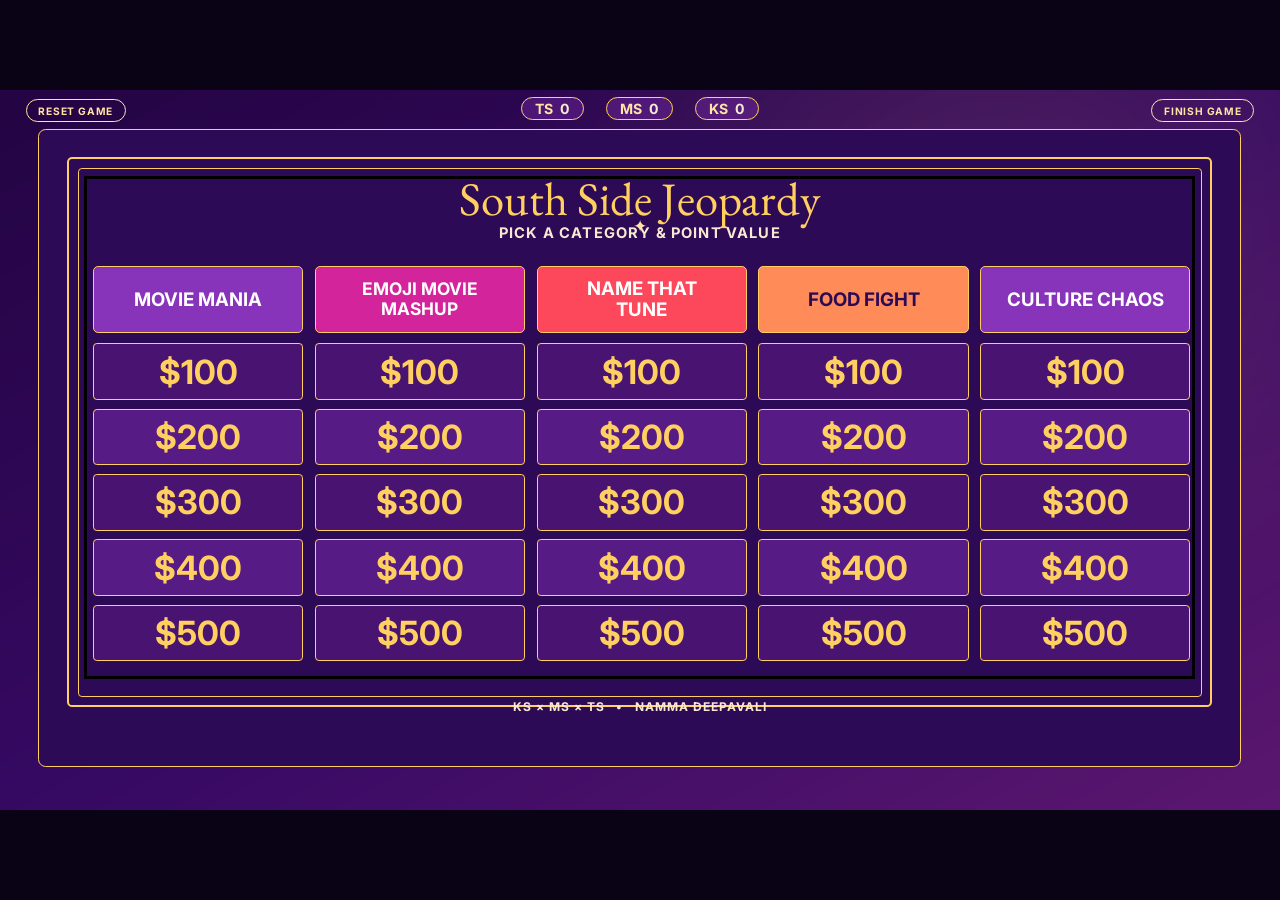
==== commit d69ce2a7: "route changes" ====
--- a/jeopardy/index.html
+++ b/jeopardy/index.html
@@ -9,38 +9,8 @@
 <body>
 <div class="viewport">
 
-  <!-- ============ TITLE SCREEN ============ -->
-  <div class="slide bg-title active" id="screen-title">
-    <div class="card frame"></div>
-    <div class="line topline box" style="left:3.675%;top:6.267%;width:18.075%;"></div>
-    <div class="line topline box" style="left:78.225%;top:6.267%;width:18.075%;"></div>
-    <img class="art box" src="assets/mandala.png" style="left:1.875%;top:7.467%;width:18.45%;height:32.8%;" />
-    <img class="art box" src="assets/mandala.png" style="left:79.425%;top:7.467%;width:18.45%;height:32.8%;" />
-    <img class="art box" src="assets/lotus.png" style="left:41.1%;top:1.733%;width:18%;height:18.56%;" />
-
-    <div class="txt center eyebrow box" style="left:28.2%;top:21.067%;width:43.5%;height:4.133%;">TS &times; MS &times; KS</div>
-    <div class="txt center namma box" style="left:15%;top:27.6%;width:69.975%;height:7.333%;">NAMMA</div>
-    <div class="txt garamond center script-title box" style="left:10.725%;top:32.667%;width:78.6%;height:18%;">Jeopardy!</div>
-
-    <div class="line divider box" style="left:30.6%;top:53.733%;width:38.775%;"></div>
-    <div class="dot box" style="left:49.657%;top:53.187%;width:0.675%;height:1.2%;"></div>
-    <div class="dot box" style="left:48.862%;top:53.333%;width:0.45%;height:0.8%;"></div>
-    <div class="dot box" style="left:50.663%;top:53.333%;width:0.45%;height:0.8%;"></div>
-
-    <div class="txt garamond center tagline box" style="left:15.75%;top:56.8%;width:68.475%;height:6.667%;">The ultimate South Indian culture showdown</div>
-
-    <div class="card pillbar box" style="left:25.5%;top:68.4%;width:48.975%;height:6.933%;border:none;"></div>
-    <div class="txt center pillbar-text box" style="left:26.625%;top:68.933%;width:46.725%;height:5.867%;display:flex;align-items:center;justify-content:center;">MOVIES &bull; MUSIC &bull; FOOD &bull; CULTURE</div>
-    <div class="txt center sub-languages box" style="left:30%;top:77.733%;width:39.975%;height:5.733%;">TAMIL &times; KANNADA &times; MALAYALAM</div>
-
-    <img class="art box" src="assets/diya.png" style="left:6.225%;top:68.8%;width:12.525%;height:17.368%;" />
-    <img class="art box" src="assets/diya.png" style="left:81.3%;top:68.8%;width:12.525%;height:17.368%;" />
-
-    <button class="pill start-btn" id="startBtn" style="left:40%;top:88%;width:20%;height:6.5%;">Start Game</button>
-  </div>
-
   <!-- ============ BOARD SCREEN ============ -->
-  <div class="slide bg-dark" id="screen-board">
+  <div class="slide bg-dark active" id="screen-board">
     <div class="card frame1"></div>
     <div class="card frame2"></div>
     <div class="card frame3"></div>
@@ -125,7 +95,7 @@
     <img class="art lotus-left box" src="assets/lotus.png" />
     <img class="art lotus-right box" src="assets/lotus.png" />
 
-    <button class="pill restart-btn box" id="restartBtn" style="left:38%;top:88%;width:24%;height:6%;">Play Again</button>
+    <button class="pill restart-btn box" id="restartBtn" style="left:38%;top:88%;width:24%;height:6%;">New Game</button>
   </div>
 
 </div>
--- a/jeopardy/style.css
+++ b/jeopardy/style.css
@@ -113,33 +113,6 @@
 .pill.static { cursor: default; }
 .pill.static:hover { filter: none; }
 
-/* ============ TITLE SCREEN ============ */
-#screen-title .frame {
-  left: 2.475%; top: 3.867%; width: 95.025%; height: 92.133%;
-  background: var(--purple-deep);
-  border-color: var(--gold);
-  border-width: calc(var(--u) * 0.1144);
-  border-radius: calc(var(--u) * 0.6);
-}
-#screen-title .topline { height: calc(var(--u) * 0.1197); }
-#screen-title .eyebrow { font-weight: 700; letter-spacing: 0.3em; color: var(--gold-light); font-size: calc(var(--u) * 1.354); }
-#screen-title .namma { font-weight: 800; color: var(--cream-bright); font-size: calc(var(--u) * 1.771); letter-spacing: 0.04em; }
-#screen-title .script-title { font-weight: 500; color: var(--gold-light); font-size: calc(var(--u) * 8.646); }
-#screen-title .divider { height: calc(var(--u) * 0.1249); }
-#screen-title .tagline { font-style: italic; color: var(--cream-bright); font-size: calc(var(--u) * 2.1875); }
-#screen-title .pillbar { background: #230443; border-radius: calc(var(--u) * 2); }
-#screen-title .pillbar-text { font-weight: 700; letter-spacing: 0.1em; color: var(--cream-bright); font-size: calc(var(--u) * 1.146); }
-#screen-title .sub-languages { font-weight: 500; letter-spacing: 0.08em; color: var(--gold-light); font-size: calc(var(--u) * 1.667); }
-#screen-title .start-btn {
-  background: var(--gold);
-  color: var(--purple-deep);
-  border: none;
-  border-radius: calc(var(--u) * 3);
-  font-size: calc(var(--u) * 1.4);
-  letter-spacing: 0.08em;
-  box-shadow: 0 0 calc(var(--u) * 1.5) rgba(255, 208, 96, 0.45);
-}
-
 /* ============ BOARD SCREEN ============ */
 #screen-board .frame1 { left: 3%; top: 5.467%; width: 93.975%; height: 88.533%; background: var(--purple-deep); border-color: var(--gold); border-width: calc(var(--u) * 0.1144); border-radius: calc(var(--u) * 0.6); }
 #screen-board .frame2 { left: 5.25%; top: 9.333%; width: 89.475%; height: 76.4%; background: var(--purple-deep); border-color: var(--gold); border-width: calc(var(--u) * 0.1718); border-radius: calc(var(--u) * 0.4); }
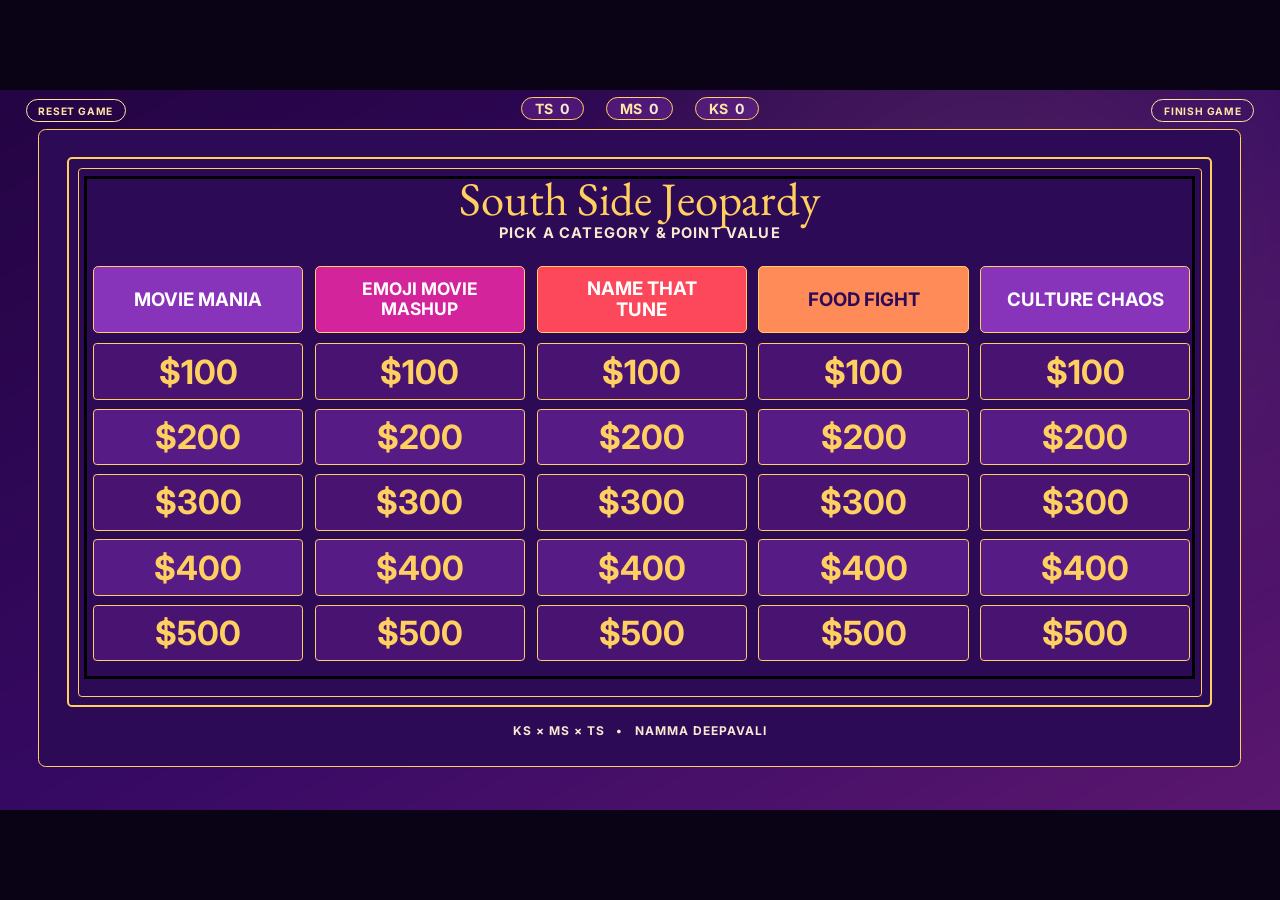
==== commit 1accf6ad: "some refinement" ====
--- a/jeopardy/index.html
+++ b/jeopardy/index.html
@@ -19,14 +19,13 @@
 
     <div class="card grid-card"></div>
     <div class="txt garamond center board-title box" style="left:8.625%;top:11.2%;width:82.725%;height:7.733%;">South Side Jeopardy</div>
-    <div class="txt center sparkle box" style="left:48.5%;top:17.6%;width:3%;height:2%;">&#10022;</div>
     <div class="txt center board-sub box" style="left:10.5%;top:18.8%;width:78.975%;height:3.333%;">PICK A CATEGORY &amp; POINT VALUE</div>
 
     <div class="scorebar" id="scoreboard"></div>
 
     <div id="boardGrid"></div>
 
-    <div class="txt center board-footer box" style="left:8.625%;top:84.667%;width:82.725%;height:3.2%;">KS &times; MS &times; TS &nbsp;&nbsp;&bull;&nbsp;&nbsp; NAMMA DEEPAVALI</div>
+    <div class="txt center board-footer box" style="left:8.625%;top:88%;width:82.725%;height:3.2%;">KS &times; MS &times; TS &nbsp;&nbsp;&bull;&nbsp;&nbsp; NAMMA DEEPAVALI</div>
   </div>
 
   <!-- ============ CLUE SCREEN ============ -->
--- a/jeopardy/style.css
+++ b/jeopardy/style.css
@@ -120,7 +120,6 @@
 #screen-board .grid-card { left: 6.6%; top: 12%; width: 86.775%; height: 69.867%; background: var(--purple-deep); }
 #screen-board .board-title { font-weight: 400; color: var(--gold); font-size: calc(var(--u) * 3.6458); }
 #screen-board .board-sub { font-weight: 700; letter-spacing: 0.08em; color: var(--cream); font-size: calc(var(--u) * 1.146); }
-#screen-board .sparkle { color: var(--gold-light); font-size: calc(var(--u) * 1.3); }
 #screen-board .board-footer { font-weight: 700; letter-spacing: 0.08em; color: var(--cream); font-size: calc(var(--u) * 0.9375); }
 
 .cat-header {
@@ -165,6 +164,9 @@
 .point-cell.used::after {
   content: "✓";
   position: absolute;
+  top: 50%;
+  left: 50%;
+  transform: translate(-50%, -50%);
   color: rgba(211, 36, 155, 0.6);
   font-size: calc(var(--u) * 1.6);
   font-family: 'Inter', sans-serif;
